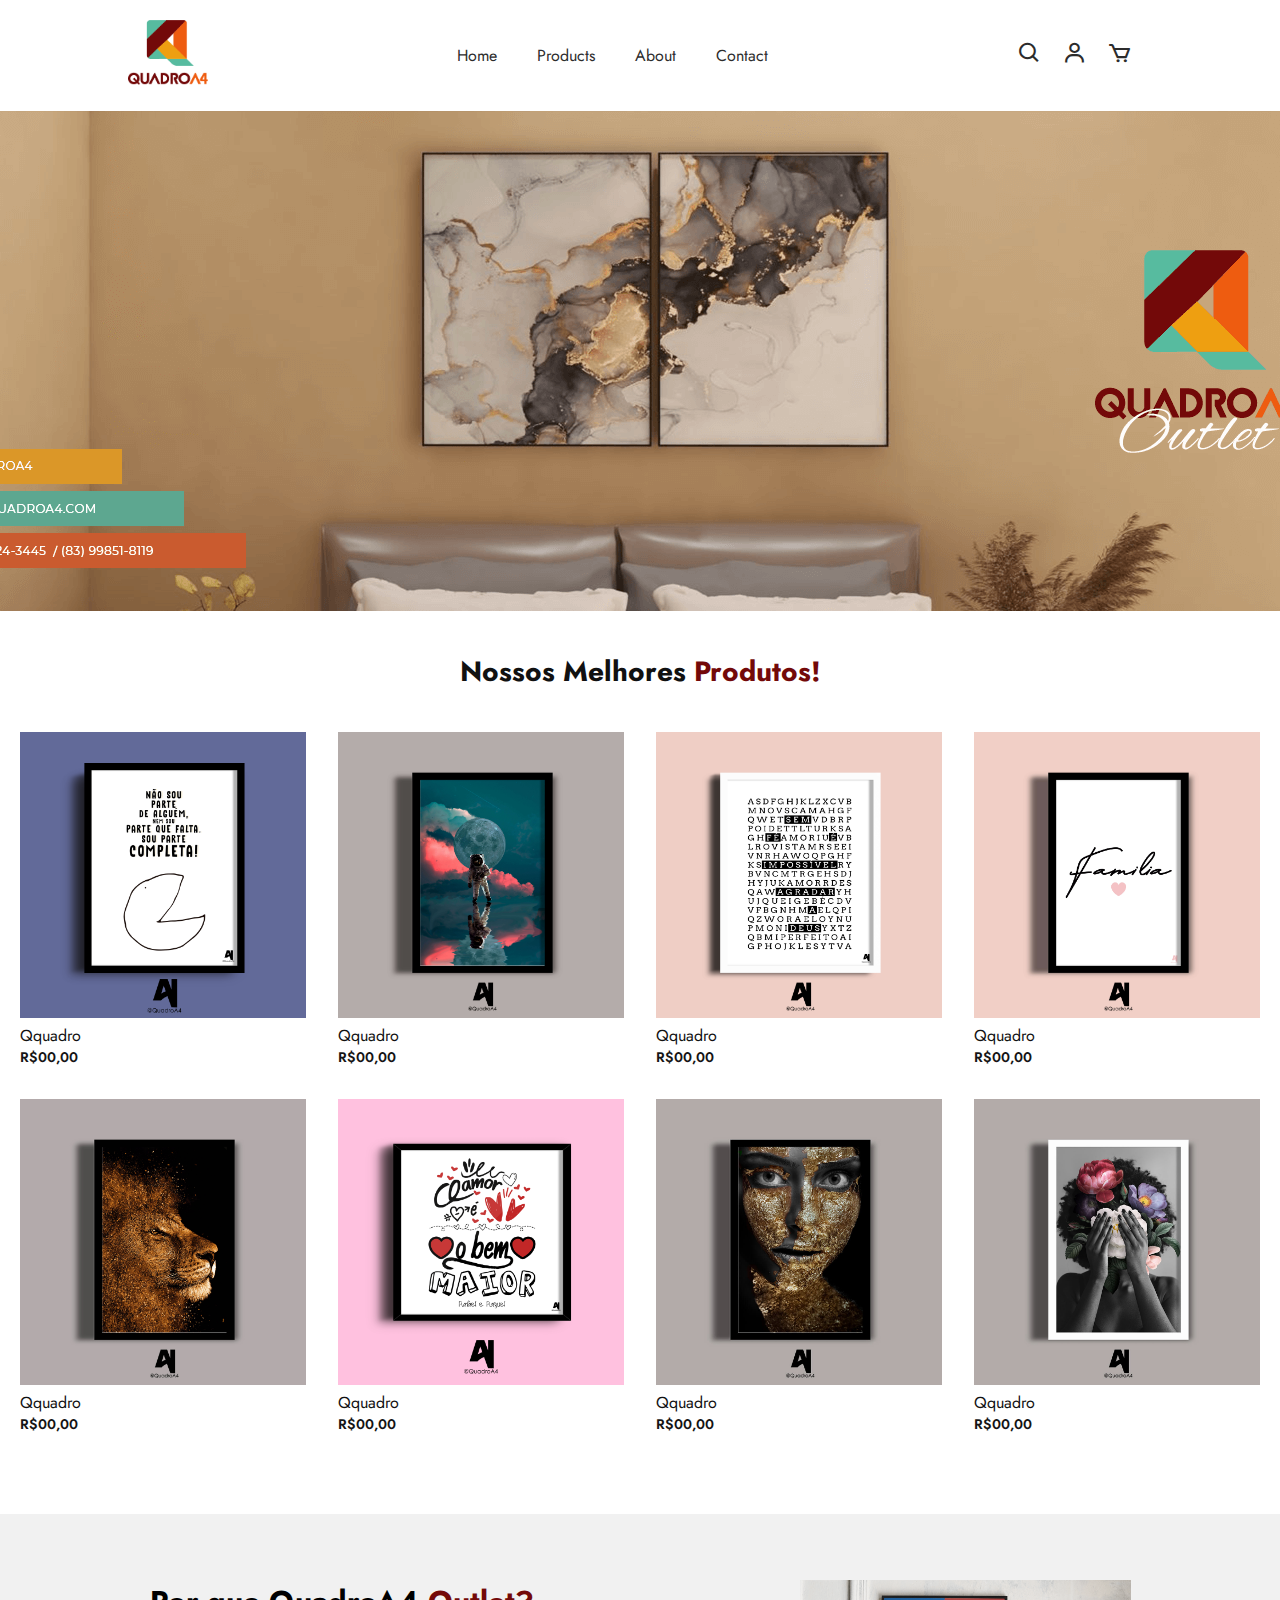
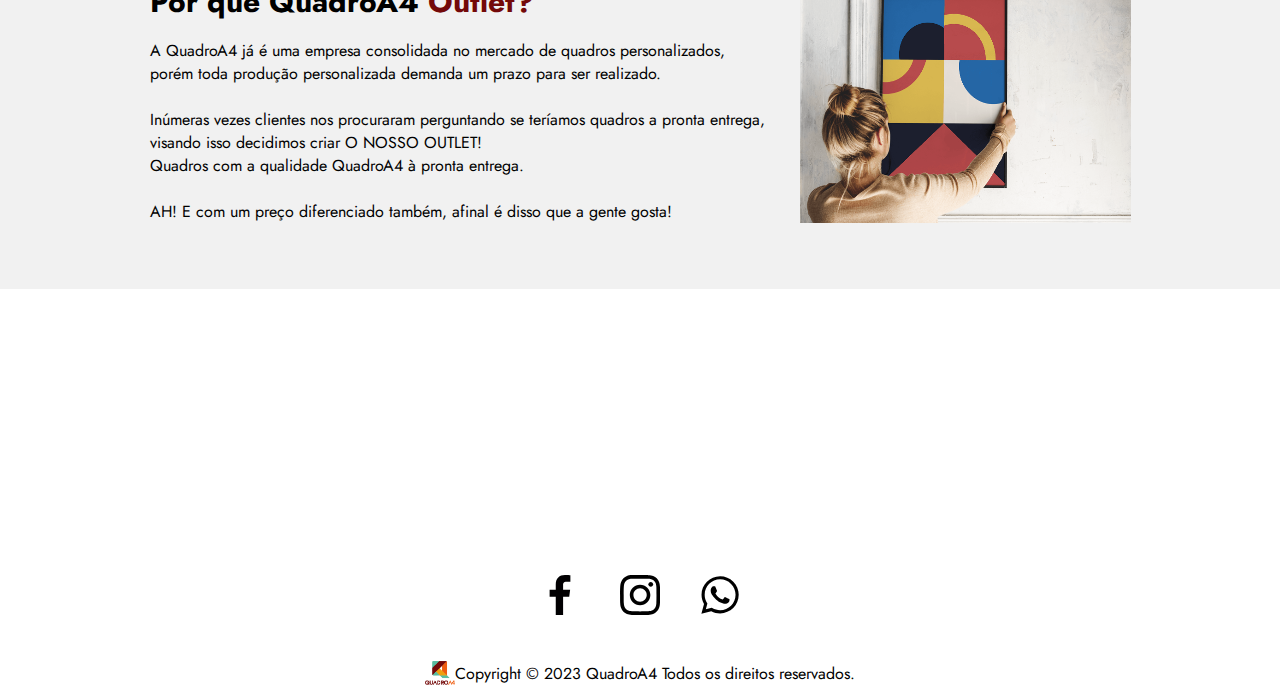
==== index.html @ b676d63f "first commit" ====
<!DOCTYPE html>
<html lang="pt-br">
<head>
    <meta charset="UTF-8">
    <meta http-equiv="X-UA-Compatible" content="IE=edge">
    <meta name="viewport" content="width=device-width, initial-scale=1.0">
    <link rel="stylesheet" href="style.css">
 
    <title>QuadroA4 Outlet</title>
    <link rel="preconnect" href="https://fonts.googleapis.com">
    <link rel="preconnect" href="https://fonts.gstatic.com" crossorigin>
    <link href="https://fonts.googleapis.com/css2?family=Jost:wght@100;200;300;400;600;700&display=swap" rel="stylesheet">
    <link rel="stylesheet" href="https://cdnjs.cloudflare.com/ajax/libs/font-awesome/6.3.0/css/all.min.css" integrity="sha512-SzlrxWUlpfuzQ+pcUCosxcglQRNAq/DZjVsC0lE40xsADsfeQoEypE+enwcOiGjk/bSuGGKHEyjSoQ1zVisanQ==" crossorigin="anonymous" referrerpolicy="no-referrer" />
    <link rel="stylesheet" href="https://unpkg.com/boxicons@latest/css/boxicons.min.css">
</head>
<body>
    <header>
        <a href="#" class="logo"><img src="./assets/logo.png" alt="logo quadroa4"></a>
        <ul class="navmenu">
            <li><a href="#">home</a></li>
            <li><a href="#">products</a></li>
            <li><a href="#">about</a></li>
            <li><a href="#">contact</a></li>
        </ul>
            <div class="nav-icon">
                <a href="#"><i class='bx bx-search'></i></a>
                <a href="#"><i class='bx bx-user'></i></a>
                <a href="#"><i class='bx bx-cart' ></i></a>
            </div>        
    </header>

    <section class="main-home">
    </section>
    <section class="melhores-produtos" id="trending">
        <div class="text-center">
            <h2>Nossos melhores <span>Produtos!</span></h2>
        </div>
        <div class="products">
            <div class="row">
                <img src="./assets/1.png" alt="">
                <div class="price">
                    <h4>Qquadro</h4>
                    <p>R$00,00</p>
                </div>
                </div> 
            <div class="row">
                <img src="./assets/2.jpg" alt="">
                <div class="price">
                    <h4>Qquadro</h4>
                    <p>R$00,00</p>
                </div>
            </div>

            <div class="row">
                <img src="./assets/3.png" alt="">
                <div class="price">
                    <h4>Qquadro</h4>
                    <p>R$00,00</p>
                </div>
            </div>

            <div class="row">
                <img src="./assets/4.jpg" alt="">
                <div class="price">
                    <h4>Qquadro</h4>
                    <p>R$00,00</p>
                </div>
            </div>

            <div class="row">
                <img src="./assets/5.jpg" alt="">
                <div class="price">
                    <h4>Qquadro</h4>
                    <p>R$00,00</p>
                </div>
            </div>

            <div class="row">
                <img src="./assets/6.png" alt="">
                <div class="price">
                    <h4>Qquadro</h4>
                    <p>R$00,00</p>
                </div>
            </div>

            <div class="row">
                <img src="./assets/7.jpg" alt="">
                <div class="price">
                    <h4>Qquadro</h4>
                    <p>R$00,00</p>
                </div>
            </div>

            <div class="row">
                <img src="./assets/8.jpg" alt="">
                <div class="price">
                    <h4>Qquadro</h4>
                    <p>R$00,00</p>
                </div>
            </div>
        </div>
    </section>
    <section class="about">
        <div class="text-wraper">
            <h3>Por que QuadroA4 <span>Outlet?</span></h3>
            <p> 
                A QuadroA4 já é uma empresa consolidada no mercado de quadros personalizados,<br> porém toda produção personalizada demanda um prazo para ser realizado.<br><br> 

                Inúmeras vezes clientes nos procuraram perguntando se teríamos quadros a pronta entrega, visando isso decidimos criar O NOSSO OUTLET!<br> 
                Quadros com a qualidade QuadroA4 à pronta entrega. <br> <br> 
               
                AH! E com um preço diferenciado também, afinal é disso que a gente gosta!
            </p>    
        </div> 

        <img src="./assets/dafdfewf.png" alt="" srcset="">
    </section>
    <footer>
        <iframe src="https://www.google.com/maps/embed?pb=!1m18!1m12!1m3!1d3957.95030870167!2d-35.886357250634404!3d-7.246495873163888!2m3!1f0!2f0!3f0!3m2!1i1024!2i768!4f13.1!3m3!1m2!1s0x7ac1e774a5ef5ff%3A0x83906290df67eaf1!2sR.%20Jo%C3%A3o%20Albuquerque%20Santiago%2C%20181%20-%20Catol%C3%A9%2C%20Campina%20Grande%20-%20PB%2C%2058410-532!5e0!3m2!1spt-BR!2sbr!4v1678491971950!5m2!1spt-BR!2sbr" width="600" height="450" style="border:0;" allowfullscreen="" loading="lazy" referrerpolicy="no-referrer-when-downgrade"></iframe>
        <div class="social">
            <a href="">
                <img src="./icones/facebook-app-symbol.svg" alt="">
            </a>
            <a href="">
                <img src="./icones/instagram.svg" alt="">
            </a>
            <a href="">
                <img src="./icones/whatsapp.svg" alt="">
            </a>
        </div>
        <div class="text-wraper">
            <img src="./assets/logo.png" alt="logo">
            <p>Copyright © 2023 QuadroA4 Todos os direitos reservados.</p>
        </div>
    </footer>
</body>
</html>
---- style.css ----
* {
    margin: 0;
    padding: 0;
    box-sizing: border-box;
    scroll-behavior: smooth;
    font-family: 'Jost', sans-serif;
    list-style: none;
    text-decoration: none;
}

header {
    /* position: fixed; */
    width: 100%;
    top: 0;
    right: 0;
    z-index: 1000;
    display: flex;
    align-items: center;
    justify-content: space-between;
    padding: 20px 10%;
}

.logo img {
    max-width: 80px;
    height: auto;
}

.navmenu {
    display: flex;
}

.navmenu a {
    color: #2c2c2c;
    font-size: 16px;
    text-transform: capitalize;
    padding: 10px 20px;
    font-weight: 400;
}

.navmenu a:hover {
    color: #730909;
}

.nav-icon {
    display: flex;
    align-items: center;
}

.nav-icon i {
    margin-right: 20px;
    color: #2c2c2c;
    font-size: 25px;
    font-weight: 400;
}

.nav-icon i:hover {
    color: #730909;
    transform: scale(1.1);
}

.main-home {
    width: 100%;
    height: 500px;
    background-image: url(./assets/capa.png);
    background-position: center;
    background-size: cover;
    /* margin-top: 100px; */
}

.text-center h2 {
    color: #111;
    font-size: 28px;
    text-transform: capitalize;
    text-align: center;
    margin-bottom: 30px;
    margin-top: 30px;
}

.text-center span {
    color: #730909;
}

.melhores-produtos{
    padding-bottom: 80px;
}
.melhores-produtos .text-center {
    padding-block: 10px;
}

.products {
    display: grid;
    /* grid-template-columns: repeat(auto-fit, minmax(260px, auto)); */
    grid-template-columns: repeat(4, auto);
    gap: 2rem;
    padding-inline: 20px;
}

.row {
    position: relative;
    cursor: pointer;
}

.row img {
    width: 100%;
    height: auto;
    transition: 0.4s;
}

.row img:hover {
    transform: scale(0.9);
    /* transition: 0.4s; */
}

.price h4 {
    color: #111;
    font-size: 16px;
    text-transform: capitalize;
    font-weight: 400;
}

.price p {
    color: #151515;
    font-size: 14px;
    font-weight: 600;
}

.about {
    display: flex;
    justify-content: center;
    background-color: #F1F1F1;
    padding-block: 66px;
    
}

.about .text-wraper {
    width: 650px;
    display: flex;
    flex-direction: column;
    gap: 16px;
}

.about .text-wraper h3 {
    font-size: 30px;

}

.about .text-wraper span {
    color: #730909;
}

.about img {
    width: 331px;
    
}

footer {
    width: 100vw;
}

footer iframe {
    width: 100%;
    height: 250px;
}

.social {
    display: flex;
    justify-content: center;
    padding-top:30px;
}

footer .social img {
    height: 40px;
    padding-inline: 20px;
    
}

footer .text-wraper {
    display: flex;
    justify-content: center;
    align-items: center;
    padding-top: 40px;
    
}
footer .text-wraper img {
    width: 30px;
    
}
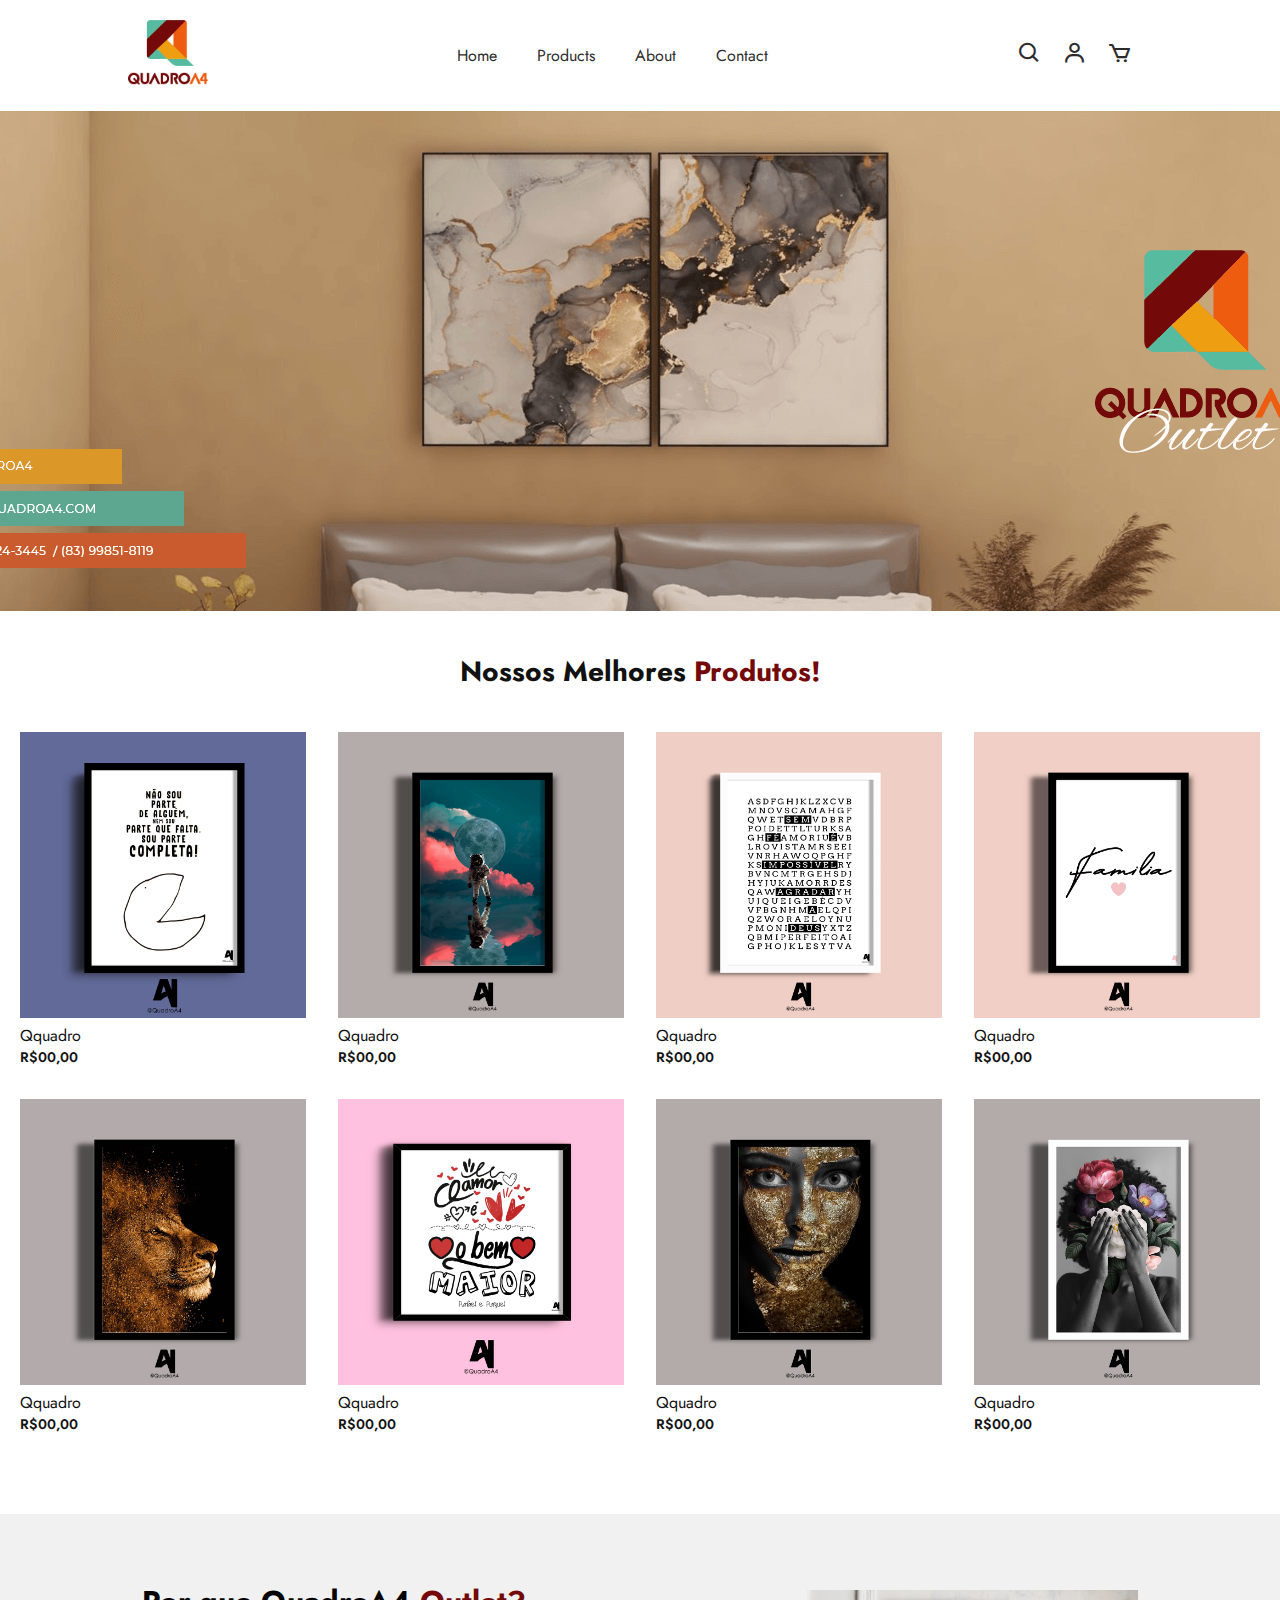
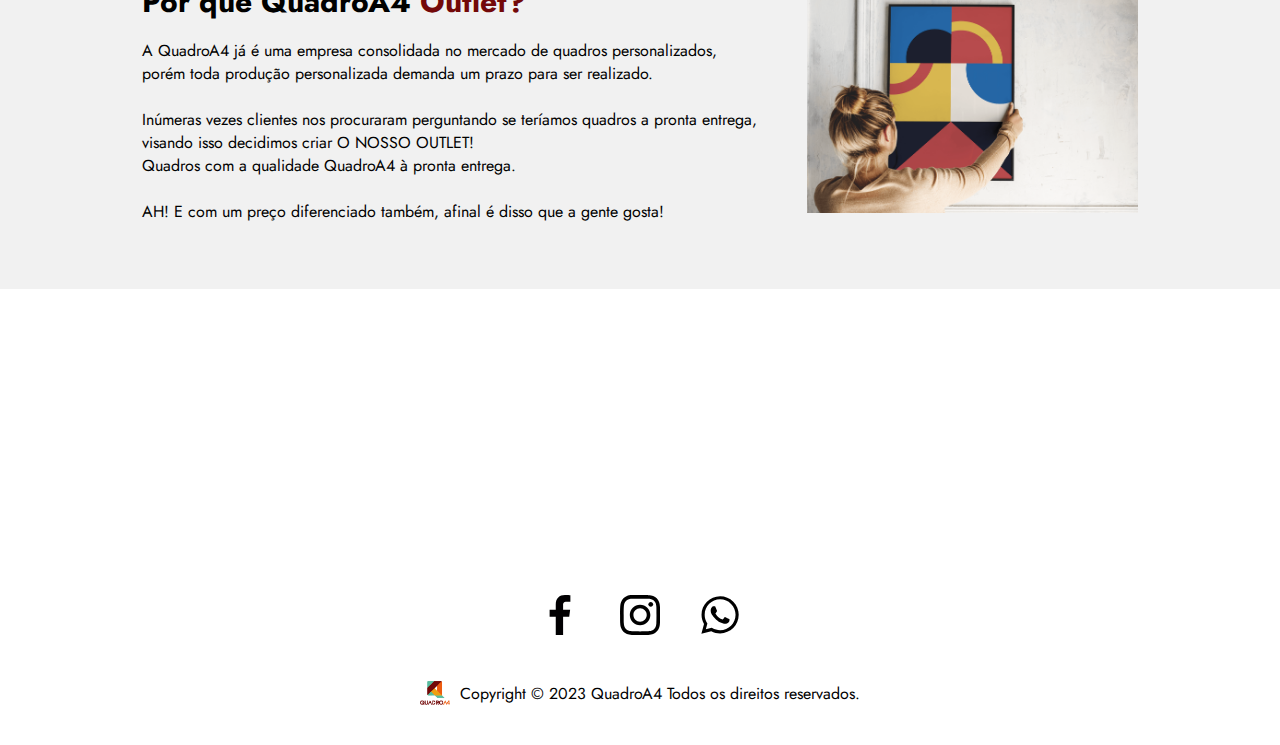
==== commit be5d2460: "finish page contact" ====
--- a/index.html
+++ b/index.html
@@ -18,9 +18,9 @@
         <a href="#" class="logo"><img src="./assets/logo.png" alt="logo quadroa4"></a>
         <ul class="navmenu">
             <li><a href="#">home</a></li>
-            <li><a href="#">products</a></li>
-            <li><a href="#">about</a></li>
-            <li><a href="#">contact</a></li>
+            <li><a href="#trending">products</a></li>
+            <li><a href="#sobre">about</a></li>
+            <li><a href="./pages/contato.html">contact</a></li>
         </ul>
             <div class="nav-icon">
                 <a href="#"><i class='bx bx-search'></i></a>
@@ -100,7 +100,7 @@
             </div>
         </div>
     </section>
-    <section class="about">
+    <section class="about" id="sobre">
         <div class="text-wraper">
             <h3>Por que QuadroA4 <span>Outlet?</span></h3>
             <p> 
--- a/style.css
+++ b/style.css
@@ -76,7 +76,7 @@
     margin-top: 30px;
 }
 
-.text-center span {
+.text-center span, .container h3 span {
     color: #730909;
 }
 
@@ -129,7 +129,7 @@
     justify-content: center;
     background-color: #F1F1F1;
     padding-block: 66px;
-    
+    margin-bottom: 20px;
 }
 
 .about .text-wraper {
@@ -154,12 +154,13 @@
 }
 
 footer {
-    width: 100vw;
+    max-width: 100vw;
 }
 
 footer iframe {
     width: 100%;
     height: 250px;
+    padding-inline: 20px;
 }
 
 .social {
@@ -178,10 +179,115 @@
     display: flex;
     justify-content: center;
     align-items: center;
-    padding-top: 40px;
+    padding-block: 40px;
+    gap: 10px;
     
 }
 footer .text-wraper img {
-    width: 30px;
-    
-}
+    width: 30px;    
+}
+
+@media screen and (max-width: 480px) {
+
+    header {
+        flex-direction: column;
+    }
+
+    .main-home {
+        background-size: contain;
+        background-repeat: no-repeat;
+        height: 100px;
+        width: 100vw;
+    }
+    
+    .logo img {
+        max-width: 35px;
+        height: auto;
+    }
+
+    .navmenu a {
+        font-size: 10px;
+    }
+
+    .nav-icon{
+        display: none;
+    }
+
+    .text-center h2 {
+        font-size: 20px;
+    }
+
+    .products {
+        grid-template-columns: repeat(2, auto);
+    }
+
+    .about {
+        flex-direction: column;
+        padding-inline: 10px;
+    }
+
+    .about .text-wraper {
+        width: 100%;
+        
+    }
+
+    .about img {
+        width: 100%;
+    }
+
+    footer {
+        padding-bottom: 10px ;
+     }
+ 
+
+    footer .social img {
+        height: 30px;
+    }
+
+    footer .text-wraper {
+        flex-direction: column;
+    }
+
+    footer .text-wraper p {
+        font-size: 10px;
+        
+    }
+}
+
+@media screen and (min-width: 481px) and (max-width: 768px) {
+    
+    .main-home {
+        background-size: contain;
+        background-repeat: no-repeat;
+        height: 250px;
+        width: 100vw;
+    }
+
+    .about {
+        padding-inline: 15px;
+        align-items: center;
+        gap: 15px;
+    }
+
+    .about img {
+       /*  width: 100%; */
+        height: 200px;
+        margin-top: 45px;
+    }
+}
+
+@media screen and (min-width: 769px) and (max-width: 1024px) {
+    .main-home {
+        background-size: contain;
+        background-repeat: no-repeat;
+        height: 400px;
+        width: 100vw;
+    }
+}
+
+.about {
+    padding-inline: 15px;
+    align-items: center;
+    gap: 15px;
+}
+
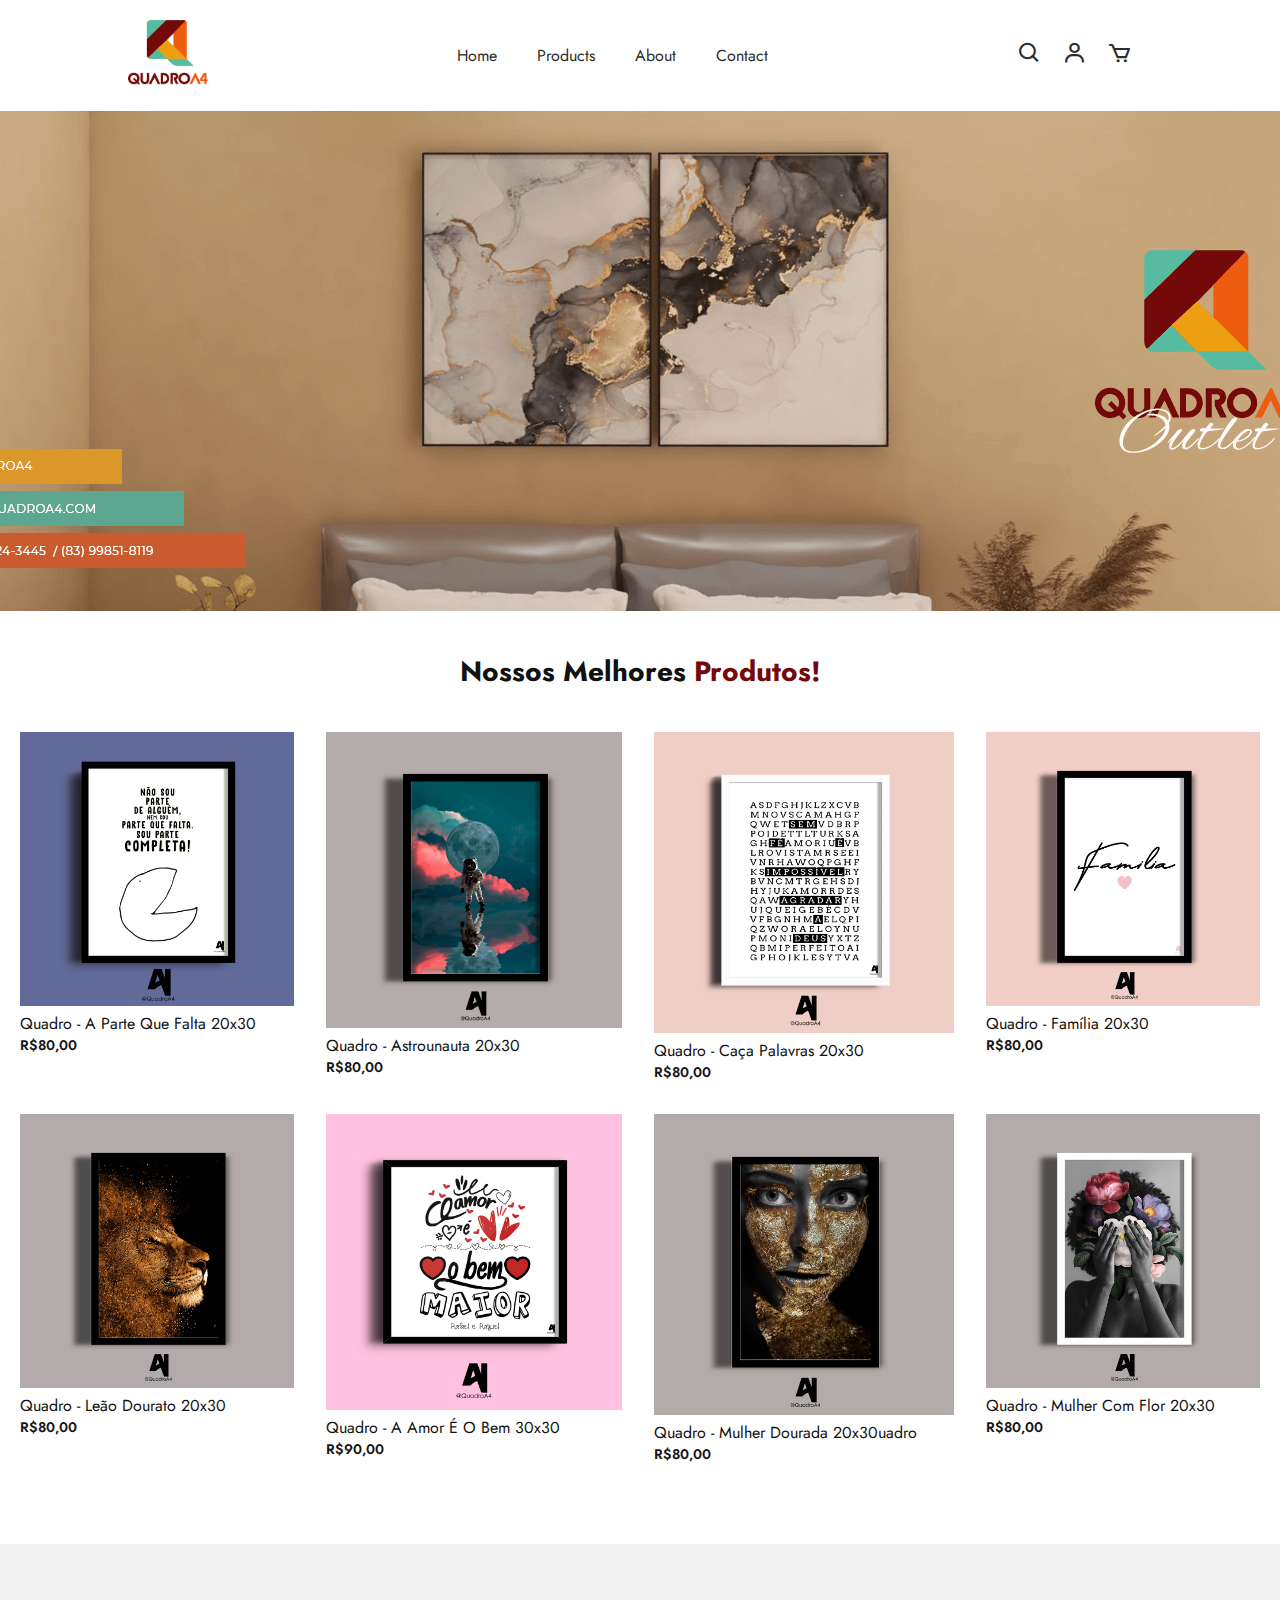
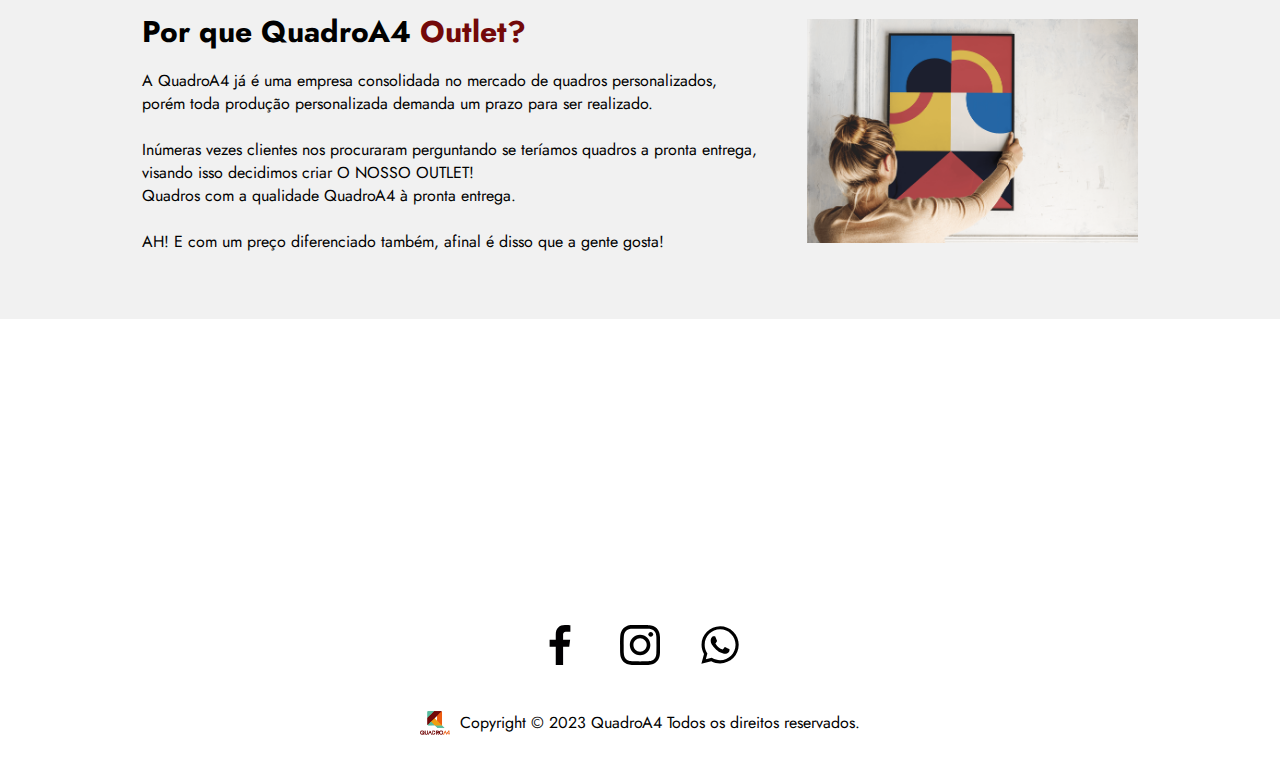
==== commit 33cc9a12: "add descriçao dos quadros" ====
--- a/index.html
+++ b/index.html
@@ -39,63 +39,63 @@
             <div class="row">
                 <img src="./assets/1.png" alt="">
                 <div class="price">
-                    <h4>Qquadro</h4>
-                    <p>R$00,00</p>
+                    <h4>Quadro - A parte que falta 20x30</h4>
+                    <p>R$80,00</p>
                 </div>
                 </div> 
             <div class="row">
                 <img src="./assets/2.jpg" alt="">
                 <div class="price">
-                    <h4>Qquadro</h4>
-                    <p>R$00,00</p>
+                    <h4>Quadro - Astrounauta 20x30</h4>
+                    <p>R$80,00</p>
                 </div>
             </div>
 
             <div class="row">
                 <img src="./assets/3.png" alt="">
                 <div class="price">
-                    <h4>Qquadro</h4>
-                    <p>R$00,00</p>
+                    <h4>Quadro - Caça Palavras 20x30</h4>
+                    <p>R$80,00</p>
                 </div>
             </div>
 
             <div class="row">
                 <img src="./assets/4.jpg" alt="">
                 <div class="price">
-                    <h4>Qquadro</h4>
-                    <p>R$00,00</p>
+                    <h4>Quadro - Família 20x30</h4>
+                    <p>R$80,00</p>
                 </div>
             </div>
 
             <div class="row">
                 <img src="./assets/5.jpg" alt="">
                 <div class="price">
-                    <h4>Qquadro</h4>
-                    <p>R$00,00</p>
+                    <h4>Quadro - Leão Dourato  20x30</h4>
+                    <p>R$80,00</p>
                 </div>
             </div>
 
             <div class="row">
                 <img src="./assets/6.png" alt="">
                 <div class="price">
-                    <h4>Qquadro</h4>
-                    <p>R$00,00</p>
+                    <h4>Quadro - A amor é o bem 30x30</h4>
+                    <p>R$90,00</p>
                 </div>
             </div>
 
             <div class="row">
                 <img src="./assets/7.jpg" alt="">
                 <div class="price">
-                    <h4>Qquadro</h4>
-                    <p>R$00,00</p>
+                    <h4>Quadro - Mulher dourada 20x30uadro</h4>
+                    <p>R$80,00</p>
                 </div>
             </div>
 
             <div class="row">
                 <img src="./assets/8.jpg" alt="">
                 <div class="price">
-                    <h4>Qquadro</h4>
-                    <p>R$00,00</p>
+                    <h4>Quadro - Mulher com flor 20x30</h4>
+                    <p>R$80,00</p>
                 </div>
             </div>
         </div>
@@ -118,14 +118,14 @@
     <footer>
         <iframe src="https://www.google.com/maps/embed?pb=!1m18!1m12!1m3!1d3957.95030870167!2d-35.886357250634404!3d-7.246495873163888!2m3!1f0!2f0!3f0!3m2!1i1024!2i768!4f13.1!3m3!1m2!1s0x7ac1e774a5ef5ff%3A0x83906290df67eaf1!2sR.%20Jo%C3%A3o%20Albuquerque%20Santiago%2C%20181%20-%20Catol%C3%A9%2C%20Campina%20Grande%20-%20PB%2C%2058410-532!5e0!3m2!1spt-BR!2sbr!4v1678491971950!5m2!1spt-BR!2sbr" width="600" height="450" style="border:0;" allowfullscreen="" loading="lazy" referrerpolicy="no-referrer-when-downgrade"></iframe>
         <div class="social">
-            <a href="">
-                <img src="./icones/facebook-app-symbol.svg" alt="">
+            <a href="https://www.facebook.com/quadroa4quadroa4" target="_blank">
+                <img src="./icones/facebook-app-symbol.svg" alt="logo facebook">
             </a>
-            <a href="">
-                <img src="./icones/instagram.svg" alt="">
+            <a href="https://www.instagram.com/quadroa4/" target="_blank">
+                <img src="./icones/instagram.svg" alt="logo QuadroA4">
             </a>
-            <a href="">
-                <img src="./icones/whatsapp.svg" alt="">
+            <a href="https://wa.me/5583996243445" target="_blank">
+                <img src="./icones/whatsapp.svg" alt="logo whatsapp">
             </a>
         </div>
         <div class="text-wraper">
